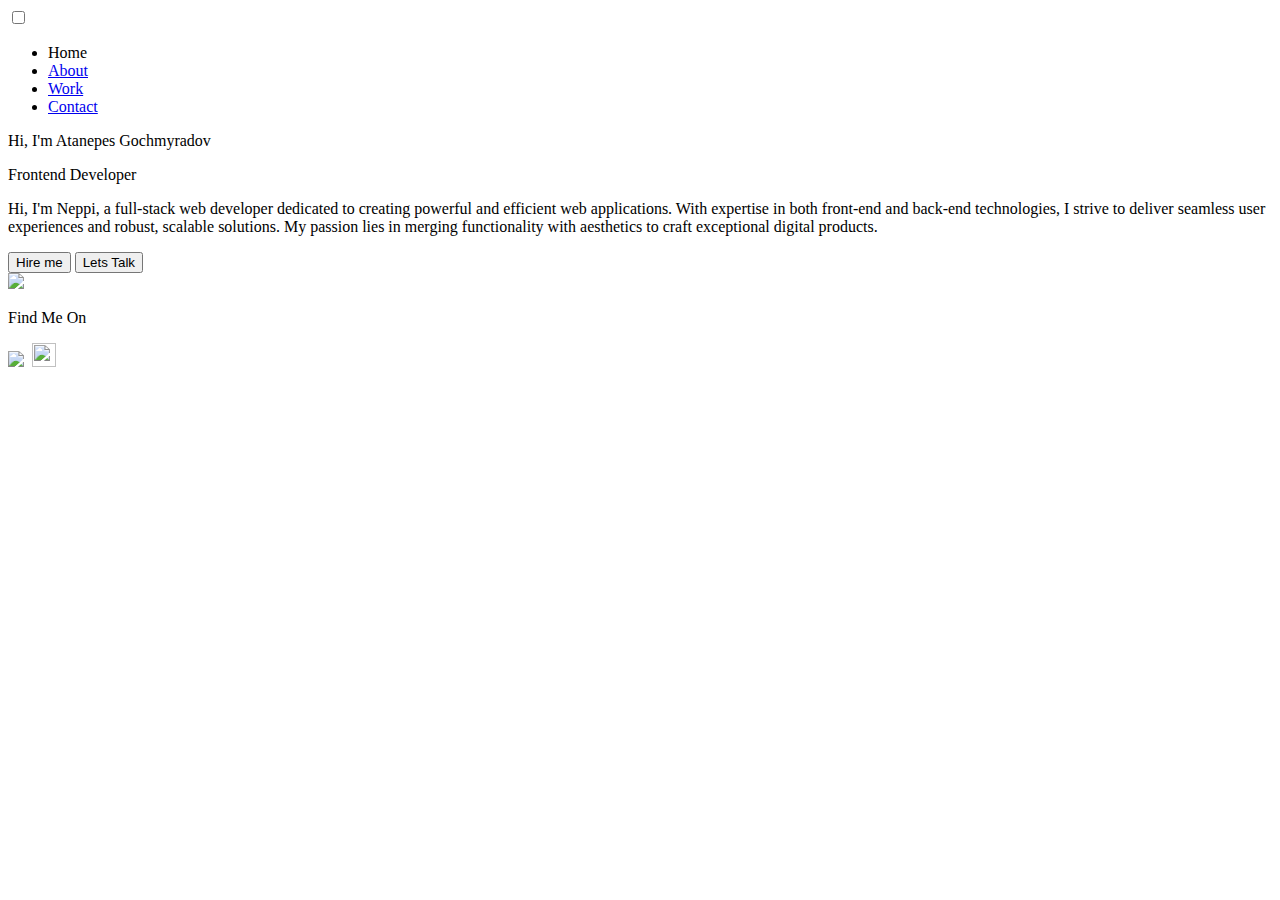
==== index.html @ 24e12cd3 "get the index out side" ====
<!DOCTYPE html>
<html lang="en">
  <head>
    <meta charset="UTF-8" />
    <meta name="viewport" content="width=device-width, initial-scale=1.0" />
    <title>Document</title>
    <link rel="stylesheet" href="./home2.css" />
  </head>

  <body>
    <header class="header-section">
      <!-- <div id="btn">Click Me</div>
      <div class="label">
        <input type="checkbox" name="" id="mode" />
        <label for="mode">
          <img  class="sun" src="./images/moon.svg" alt="" />
          <img class="moon" src="./images/sun.svg" alt="" />
        </label>
      </div> -->
      <div class="checkbox-wrapper-55">
        <label class="rocker rocker-small" for="mode">
          <input type="checkbox" id="mode" />
          <!-- <span class="switch-left">Night</span> -->
          <!-- <span class="switch-right">Day</span> -->
          <img class="sun switch-left" src="./images/moon.svg" alt="" />
          <img class="moon switch-right" src="./images/sun.svg" alt="" />
        </label>
      </div>
      <ul class="nav-link">
        <li class="active"><a>Home</a></li>
        <li><a href="/About-page/index.html">About</a></li>
        <li><a href="/Works/index.html">Work</a></li>
        <li><a href="/Contact-Page/index.html">Contact</a></li>
      </ul>
    </header>

    <div class="main-container-section">
      <section class="content">
        <div>
          <p class="content-title">Hi, I'm Atanepes Gochmyradov</p>
          <p class="content-doc1">Frontend Developer</p>
          <p class="content-doc2">
            Hi, I'm Neppi, a full-stack web developer dedicated to creating
            powerful and efficient web applications. With expertise in both
            front-end and back-end technologies, I strive to deliver seamless
            user experiences and robust, scalable solutions. My passion lies in
            merging functionality with aesthetics to craft exceptional digital
            products.
          </p>
          <div class="btn-container">
            <button class="btn main-btn">Hire me</button>
            <button class="btn second-btn">Lets Talk</button>
          </div>
        </div>
        <div class="image">
          <img src="./image/me-sticker-removebg-preview.png" />
        </div>
      </section>
      <!-- footer -->
      <footer class="footer-section">
        <p class="footer-title">Find Me On</p>
        <div class="social-icons">
          <a href="https://www.facebook.com/" target="_blank"
            ><img src="./images/Facebook.png"
          /></a>
          <a href="twitter.com" target="_blank"
            ><img src="./images/Twitter.png" alt=""
          /></a>
          <a href="github.com" target="_blank"
            ><img src="./images/Github.png" alt="" height="24px" width="24px"
          /></a>
        </div>
      </footer>
    </div>
    <script src="./index.js"></script>
  </body>
</html>
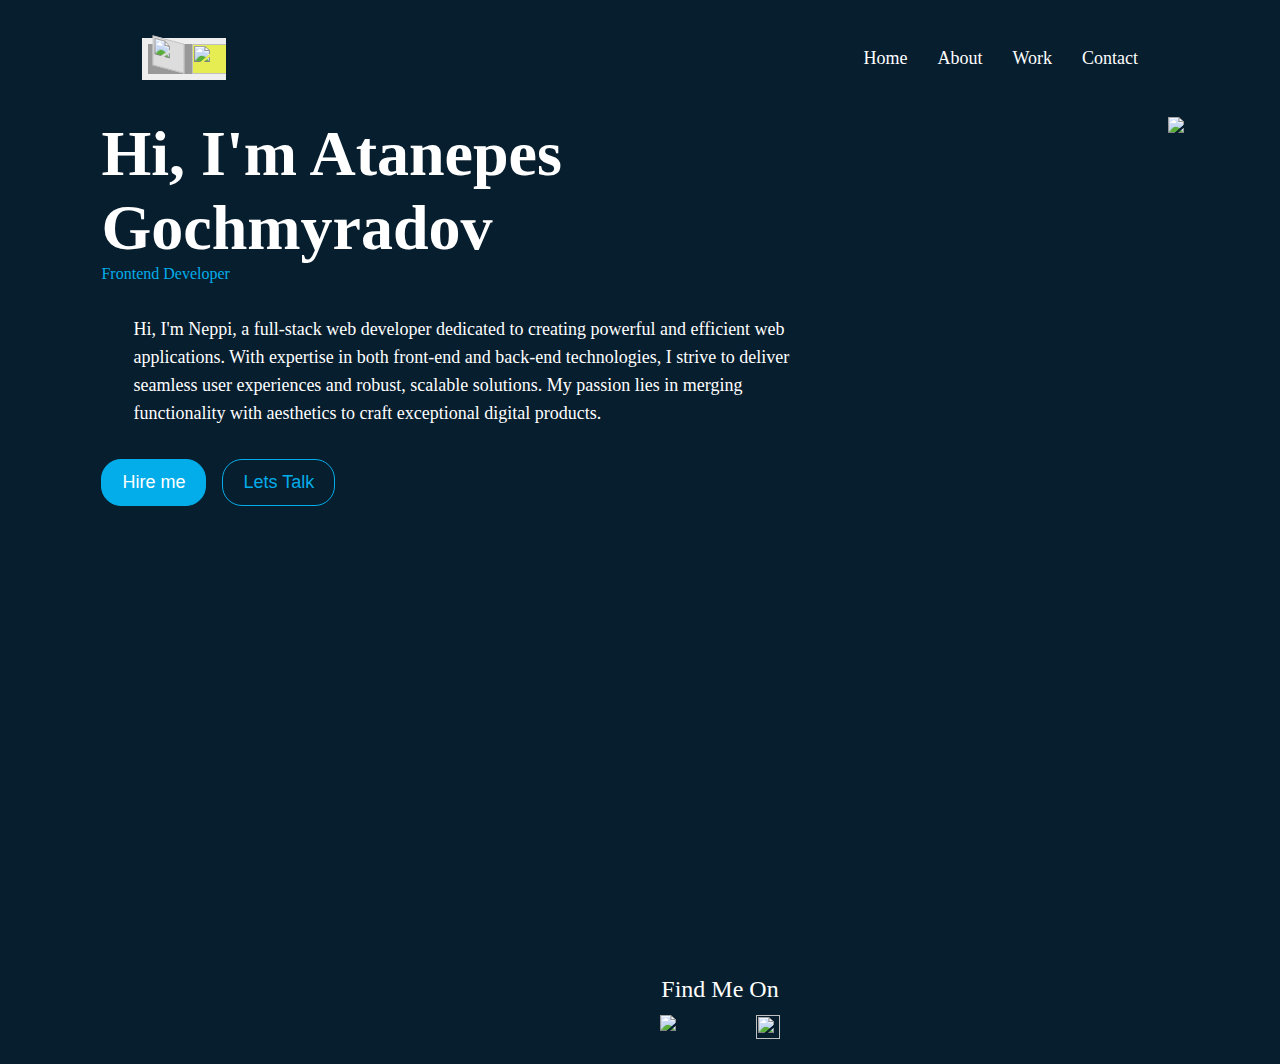
==== commit 506d9e4b: "index git changed" ====
--- a/index.html
+++ b/index.html
@@ -4,7 +4,7 @@
     <meta charset="UTF-8" />
     <meta name="viewport" content="width=device-width, initial-scale=1.0" />
     <title>Document</title>
-    <link rel="stylesheet" href="./home2.css" />
+    <link rel="stylesheet" href="./Home Page/home2.css" />
   </head>
 
   <body>
--- a/Home Page/home2.css
+++ b/Home Page/home2.css
@@ -0,0 +1,489 @@
+/* Reset styles */
+* {
+  padding: 0;
+  margin: 0;
+  box-sizing: border-box;
+}
+
+/* Body styles */
+body {
+  background: var(--main-color);
+  font-family: "Poppins";
+  color: var(--text-color); /* Use the text color variable */
+}
+
+:root {
+  --main-color: #071e2e;
+  --secondary-color: #03adea;
+  --third-color: #fff;
+  --text-color: white; /* Default text color */
+}
+
+/* Header section styles */
+.header-section {
+  display: flex;
+  justify-content: space-between;
+  align-items: center;
+  font-family: Poppins;
+  gap: 70px;
+  padding: 32px 142px;
+  padding-bottom: 1px;
+}
+
+/* Header title styling */
+.header-title {
+  color: var(--text-color); /* Use the text color variable */
+  font-size: 30px;
+}
+
+/* Navigation links */
+.nav-link {
+  display: flex;
+  justify-content: space-around;
+  list-style: none;
+  gap: 30px;
+  align-items: center;
+}
+
+/* Individual link styling */
+.nav-link a {
+  text-decoration: none;
+  position: relative; /* Necessary for the underline effect */
+  color: var(--text-color); /* Use the text color variable */
+}
+
+/* Underline hover effect */
+.nav-link a::after {
+  content: "";
+  position: absolute;
+  width: 0;
+  height: 2px;
+  display: block;
+  margin-top: 5px;
+  right: 0;
+  background: #03adea;
+  transition: width 0.3s ease;
+  -webkit-transition: width 0.3s ease;
+}
+
+/* Hover effect for the links */
+.nav-link a:hover::after {
+  width: 100%;
+  left: 0;
+  right: auto;
+}
+
+/* Active link styling */
+.active {
+  color: #03adea;
+}
+
+.logo-img {
+  color: var(--text-color); /* Use the text color variable */
+  font-size: 40px;
+}
+
+header ul {
+  font-family: "Poppins";
+  color: var(--text-color); /* Use the text color variable */
+  list-style: none;
+  display: flex;
+  gap: 10px;
+  font-size: 18px;
+}
+
+.content {
+  display: flex;
+  flex-direction: row;
+  padding: 32px 142px;
+  gap: 300px;
+}
+
+.content-title {
+  font-size: 64px;
+  font-weight: 600;
+  color: var(--text-color); /* Use the text color variable */
+  font-family: "Poppins";
+  align-self: stretch;
+  display: flex;
+}
+
+.content-role {
+  color: #03adea;
+  font-size: 24px;
+  font-weight: 600;
+}
+
+.content-doc2 {
+  color: var(--text-color); /* Use the text color variable */
+  font-family: "Poppins";
+  font-size: 18px;
+  font-style: normal;
+  font-weight: 400;
+  line-height: var(--Typography-Height-SM, 28px); /* 155.556% */
+  align-self: stretch;
+  display: flex;
+  padding: 32px;
+}
+
+.content-doc1 {
+  color: #03adea;
+}
+
+/* Button container styles */
+.btn-container {
+  display: flex;
+  align-items: center; /* Align items vertically center */
+  gap: 16px; /* Set the gap between buttons */
+}
+
+/* Main button styles */
+.main-btn {
+  background-color: #03adea;
+  color: var(--text-color); /* Use the text color variable */
+  border: 1px solid #03adea;
+  padding: 12px 20px; /* Adjust padding for better button size */
+  border-radius: 20px;
+  font-size: 18px;
+  cursor: pointer; /* Change cursor to pointer on hover */
+  transition: background-color 0.3s ease, color 0.3s ease; /* Smooth transition for hover effects */
+}
+
+/* Secondary button styles */
+.second-btn {
+  background-color: #071e2e;
+  color: #03adea;
+  border: 1px solid #03adea;
+  padding: 12px 20px; /* Adjust padding for better button size */
+  border-radius: 20px;
+  font-size: 18px;
+  cursor: pointer; /* Change cursor to pointer on hover */
+  transition: background-color 0.3s ease, color 0.3s ease; /* Smooth transition for hover effects */
+}
+
+/* Hover effects for main button */
+.main-btn:hover {
+  background-color: #0284b1; /* Darker shade of blue on hover */
+  color: var(--text-color); /* Use the text color variable */
+}
+
+/* Hover effects for secondary button */
+.second-btn:hover {
+  background-color: #092d45; /* Slightly darker background on hover */
+  color: #1aa1ff; /* Change text color on hover */
+}
+
+.footer-text {
+  color: var(--text-color); /* Use the text color variable */
+  font-size: 18px;
+  line-height: 28px;
+  font-family: "Poppins";
+}
+
+.footer-icons {
+  list-style: none;
+  display: flex;
+  justify-content: center;
+  align-items: flex-start;
+  flex-direction: row;
+}
+
+/* Footer section styles */
+footer {
+  text-align: center;
+  padding: 20px;
+  gap: 50px;
+}
+
+/* Footer title styles */
+.footer-title {
+  color: var(--text-color); /* Use the text color variable */
+  font-size: 24px;
+  gap: 12px;
+}
+
+.social-icons {
+  display: flex;
+  justify-content: center;
+  gap: 40px;
+  margin-top: 10px;
+}
+
+/* Social icon hover styles */
+.social-icons a:hover {
+  transform: translateY(-3px);
+}
+
+.Line {
+  width: 1157px;
+  height: 1px;
+  background: #283f4f;
+}
+
+.image {
+  width: 546px;
+  height: 743px;
+}
+
+.main-container-section {
+  display: flex;
+  width: 1440px;
+  padding-bottom: 1px;
+  flex-direction: column;
+  justify-content: center;
+  align-items: center;
+  gap: 64px;
+}
+
+/* Footer section styles */
+.footer-section {
+  display: flex;
+  flex-direction: column;
+  align-items: center;
+  gap: 2px;
+  align-self: stretch;
+}
+
+.label {
+    width: 80px !important;
+    height: 30px;
+    padding: 5px;
+    box-shadow: inset 0px 5px 10px rgb(61, 61, 61);
+    position: relative;
+    border-radius: 20px;
+    display: block;
+    background-color: rgb(247, 247, 247);
+  }
+  .label::after {
+    content: "";
+    width: 25px;
+    height: 25px;
+    position: absolute;
+    top: 2px;
+    left: 2.5px;
+    border-radius: 50%;
+    z-index: 1;
+    background-color: rgb(244, 188, 84);
+  }
+  
+  .label img {
+    z-index: 9999;
+    position: absolute;
+    width: 20px;
+  }
+  .moon {
+    left: 50px;
+  }
+  #mode {
+    visibility: hidden;
+  }
+  #mode:checked + label {
+    background-color: rgb(54, 53, 53);
+  }
+  #mode:checked + label::after {
+    left: 49px;
+    background-color: rgb(135, 131, 131);
+  }
+  
+/* Responsive styles */
+@media (max-width: 768px) {
+  .header-section {
+    flex-direction: column;
+    padding: 20px;
+  }
+
+  .nav-link {
+    flex-direction: column;
+    gap: 15px;
+  }
+
+  .header-title {
+    font-size: 24px;
+    margin-bottom: 10px;
+  }
+
+  .nav-link a {
+    font-size: 16px;
+  }
+
+  header ul {
+    flex-direction: column;
+    gap: 15px;
+  }
+}
+
+@media (max-width: 480px) {
+  .header-section {
+    padding: 10px;
+  }
+
+  .nav-link {
+    gap: 10px;
+  }
+
+  .header-title {
+    font-size: 20px;
+  }
+
+  .nav-link a {
+    font-size: 14px;
+  }
+
+  header ul {
+    gap: 10px;
+  }
+}
+
+.name {
+  color: slateblue;
+  font-size: 25px;
+}
+
+
+
+  .checkbox-wrapper-55 input[type="checkbox"] {
+    visibility: hidden;
+    display: none;
+    box-shadow: inset rgb(111, 110, 110);
+  }
+
+  .checkbox-wrapper-55 *,
+  .checkbox-wrapper-55 ::after,
+  .checkbox-wrapper-55 ::before {
+    box-sizing: border-box;
+  }
+
+  .checkbox-wrapper-55 .rocker {
+    display: inline-block;
+    position: relative;
+    /*
+    SIZE OF SWITCH
+    ==============
+    All sizes are in em - therefore
+    changing the font-size here
+    will change the size of the switch.
+    See .rocker-small below as example.
+    */
+    font-size: 2em;
+    font-weight: bold;
+    text-align: center;
+    text-transform: uppercase;
+    color: #888;
+    width: 7em;
+    height: 4em;
+    overflow: hidden;
+    border-bottom: 0.5em solid #eee;
+  }
+
+  .checkbox-wrapper-55 .rocker-small {
+    font-size: 0.75em;
+  }
+
+  .checkbox-wrapper-55 .rocker::before {
+    content: "";
+    position: absolute;
+    top: 0.5em;
+    left: 0;
+    right: 0;
+    bottom: 0;
+    background-color: #999;
+    border: 0.5em solid #eee;
+    border-bottom: 0;
+  }
+
+  .checkbox-wrapper-55 .switch-left,
+  .checkbox-wrapper-55 .switch-right {
+    cursor: pointer;
+    position: absolute;
+    display: flex;
+    align-items: center;
+    justify-content: center;
+    height: 2.5em;
+    width: 3em;
+    transition: 0.2s;
+    user-select: none;
+  }
+
+  .checkbox-wrapper-55 .switch-left {
+    height: 2.4em;
+    width: 2.75em;
+    left: 0.85em;
+    bottom: 0.4em;
+    background-color: #ddd;
+    transform: rotate(15deg) skewX(15deg);
+  }
+
+  .checkbox-wrapper-55 .switch-right {
+    right: 0.5em;
+    bottom: 0;
+    background-color: #e5ed53;
+    color: #fff;
+  }
+
+  .checkbox-wrapper-55 .switch-left::before,
+  .checkbox-wrapper-55 .switch-right::before {
+    content: "";
+    position: absolute;
+    width: 0.4em;
+    height: 2.45em;
+    bottom: -0.45em;
+    background-color: #ccc;
+    transform: skewY(-65deg);
+  }
+
+  .checkbox-wrapper-55 .switch-left::before {
+    left: -0.4em;
+  }
+
+  .checkbox-wrapper-55 .switch-right::before {
+    right: -0.375em;
+    background-color: transparent;
+    transform: skewY(65deg);
+  }
+
+  .checkbox-wrapper-55 input:checked + .switch-left {
+    background-color: #535252;
+    color: #fff;
+    bottom: 0px;
+    left: 0.5em;
+    height: 2.5em;
+    width: 3em;
+    transform: rotate(0deg) skewX(0deg);
+  }
+
+  .checkbox-wrapper-55 input:checked + .switch-left::before {
+    background-color: transparent;
+    width: 3.0833em;
+  }
+
+  .checkbox-wrapper-55 input:checked + .switch-left + .switch-right {
+    background-color: #ddd;
+    color: #888;
+    bottom: 0.4em;
+    right: 0.8em;
+    height: 2.4em;
+    width: 2.75em;
+    transform: rotate(-15deg) skewX(-15deg);
+  }
+
+  .checkbox-wrapper-55 input:checked + .switch-left + .switch-right::before {
+    background-color: #ccc;
+  }
+
+  /* Keyboard Users */
+  .checkbox-wrapper-55 input:focus + .switch-left {
+    color: #333;
+  }
+
+  .checkbox-wrapper-55 input:checked:focus + .switch-left {
+    color: #fff;
+  }
+
+  .checkbox-wrapper-55 input:focus + .switch-left + .switch-right {
+    color: #fff;
+  }
+
+  .checkbox-wrapper-55 input:checked:focus + .switch-left + .switch-right {
+    color: #333;
+  }
+
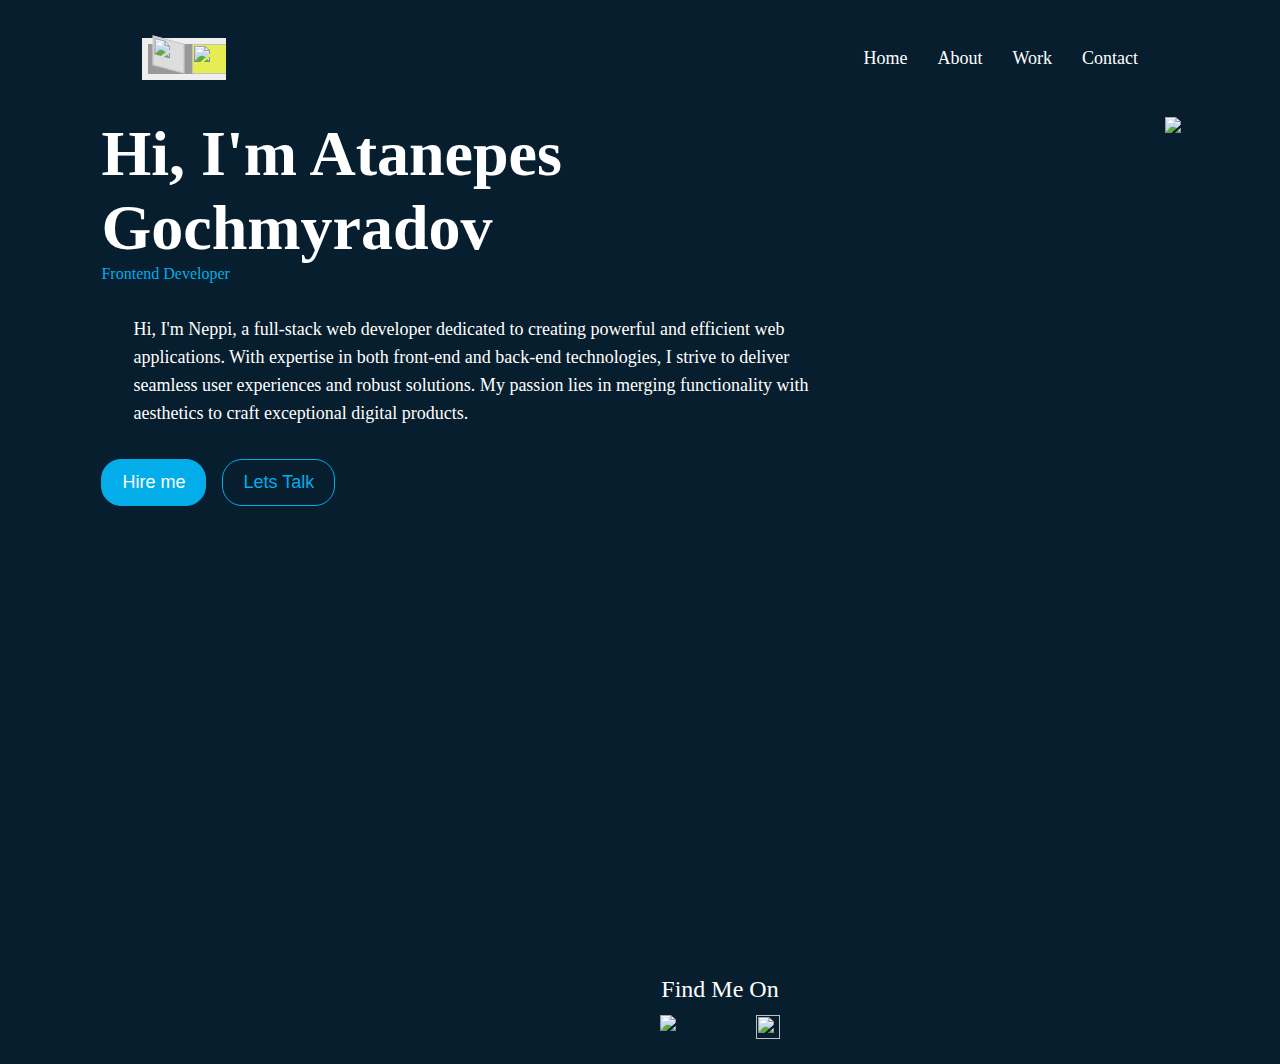
==== commit 55047a27: "Its been changed" ====
--- a/index.html
+++ b/index.html
@@ -5,6 +5,7 @@
     <meta name="viewport" content="width=device-width, initial-scale=1.0" />
     <title>Document</title>
     <link rel="stylesheet" href="./Home Page/home2.css" />
+    <link rel="stylesheet" href="" />
   </head>
 
   <body>
@@ -43,9 +44,8 @@
             Hi, I'm Neppi, a full-stack web developer dedicated to creating
             powerful and efficient web applications. With expertise in both
             front-end and back-end technologies, I strive to deliver seamless
-            user experiences and robust, scalable solutions. My passion lies in
-            merging functionality with aesthetics to craft exceptional digital
-            products.
+            user experiences and robust solutions. My passion lies in merging
+            functionality with aesthetics to craft exceptional digital products.
           </p>
           <div class="btn-container">
             <button class="btn main-btn">Hire me</button>
